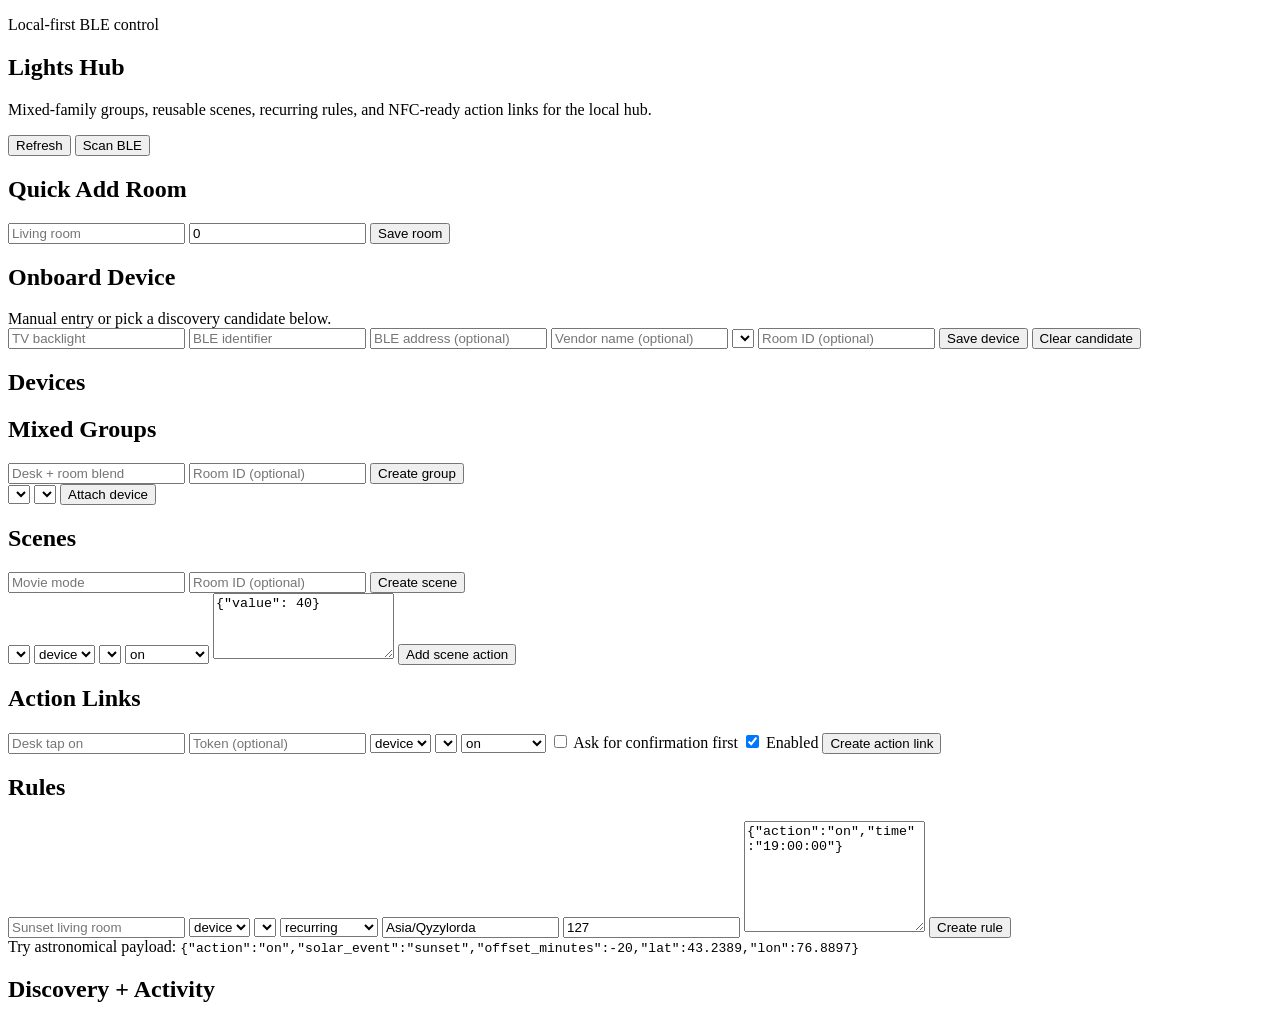
==== apps/web/static/index.html @ 70a79efd "feat: add mixed-family actions and local action links Co-authored-by: Rein Hard V <rein@dorozhk.in> " ====
<!doctype html>
<html lang="en">
  <head>
    <meta charset="UTF-8" />
    <meta name="viewport" content="width=device-width, initial-scale=1.0" />
    <title>Lights Hub</title>
    <link rel="stylesheet" href="/static/styles.css" />
  </head>
  <body>
    <main class="shell">
      <section class="hero card">
        <div>
          <p class="eyebrow">Local-first BLE control</p>
          <h1>Lights Hub</h1>
          <p class="muted">
            Mixed-family groups, reusable scenes, recurring rules, and NFC-ready action links for the local hub.
          </p>
        </div>
        <div class="hero-actions">
          <button id="refresh-all" class="button">Refresh</button>
          <button id="discover-devices" class="button button-secondary">Scan BLE</button>
        </div>
      </section>

      <section class="grid stats" id="dashboard-cards"></section>

      <section class="grid two-up">
        <article class="card">
          <h2>Quick Add Room</h2>
          <form id="room-form" class="stack">
            <input name="name" placeholder="Living room" required />
            <input name="sort_order" type="number" value="0" />
            <button class="button" type="submit">Save room</button>
          </form>
          <div id="rooms-list" class="list compact"></div>
        </article>

        <article class="card">
          <h2>Onboard Device</h2>
          <form id="device-form" class="stack">
            <div id="device-candidate-note" class="tip">Manual entry or pick a discovery candidate below.</div>
            <input name="name" placeholder="TV backlight" required />
            <input name="ble_identifier" placeholder="BLE identifier" required />
            <input name="ble_address" placeholder="BLE address (optional)" />
            <input name="vendor_name" placeholder="Vendor name (optional)" />
            <select name="family" id="device-family"></select>
            <input name="room_id" type="number" min="1" placeholder="Room ID (optional)" />
            <input name="meta_json" type="hidden" value="{}" />
            <button class="button" type="submit">Save device</button>
            <button id="clear-onboarding" class="button button-secondary" type="button">Clear candidate</button>
          </form>
        </article>
      </section>

      <section class="grid two-up">
        <article class="card">
          <h2>Devices</h2>
          <div id="devices-list" class="list"></div>
        </article>

        <article class="card">
          <h2>Mixed Groups</h2>
          <form id="group-form" class="stack inline-form">
            <input name="name" placeholder="Desk + room blend" required />
            <input name="room_id" type="number" min="1" placeholder="Room ID (optional)" />
            <button class="button" type="submit">Create group</button>
          </form>
          <form id="group-attach-form" class="stack inline-form">
            <select name="group_id" id="group-attach-group" required></select>
            <select name="device_id" id="group-attach-device" required></select>
            <button class="button button-secondary" type="submit">Attach device</button>
          </form>
          <div id="groups-list" class="list"></div>
        </article>
      </section>

      <section class="grid two-up">
        <article class="card">
          <h2>Scenes</h2>
          <form id="scene-form" class="stack inline-form">
            <input name="name" placeholder="Movie mode" required />
            <input name="room_id" type="number" min="1" placeholder="Room ID (optional)" />
            <button class="button" type="submit">Create scene</button>
          </form>
          <form id="scene-action-form" class="stack">
            <select name="scene_id" id="scene-action-scene" required></select>
            <select name="target_type" id="scene-target-type">
              <option value="device">device</option>
              <option value="group">group</option>
            </select>
            <select name="target_id" id="scene-target-id" required></select>
            <select name="action_type">
              <option value="on">on</option>
              <option value="off">off</option>
              <option value="brightness">brightness</option>
              <option value="color">color</option>
            </select>
            <textarea name="action_payload_json" rows="4">{"value": 40}</textarea>
            <button class="button button-secondary" type="submit">Add scene action</button>
          </form>
          <div id="scenes-list" class="list"></div>
        </article>

        <article class="card">
          <h2>Action Links</h2>
          <form id="action-link-form" class="stack">
            <input name="name" placeholder="Desk tap on" required />
            <input name="token" placeholder="Token (optional)" />
            <select name="target_type" id="action-link-target-type">
              <option value="device">device</option>
              <option value="group">group</option>
              <option value="scene">scene</option>
            </select>
            <select name="target_id" id="action-link-target-id" required></select>
            <select name="action_type" id="action-link-action-type">
              <option value="on">on</option>
              <option value="off">off</option>
              <option value="toggle">toggle</option>
              <option value="run_scene">run_scene</option>
            </select>
            <label class="checkbox-row">
              <input name="requires_confirmation" type="checkbox" />
              <span>Ask for confirmation first</span>
            </label>
            <label class="checkbox-row">
              <input name="is_enabled" type="checkbox" checked />
              <span>Enabled</span>
            </label>
            <button class="button" type="submit">Create action link</button>
          </form>
          <div id="action-links-list" class="list"></div>
        </article>
      </section>

      <section class="grid two-up">
        <article class="card">
          <h2>Rules</h2>
          <form id="rule-form" class="stack">
            <input name="name" placeholder="Sunset living room" required />
            <select name="target_type" id="rule-target-type">
              <option value="device">device</option>
              <option value="group">group</option>
              <option value="scene">scene</option>
            </select>
            <select name="target_id" id="rule-target-id" required></select>
            <select name="rule_type">
              <option value="recurring">recurring</option>
              <option value="astronomical">astronomical</option>
              <option value="once">once</option>
              <option value="delay">delay</option>
            </select>
            <input name="timezone" value="Asia/Qyzylorda" required />
            <input name="days_of_week_mask" type="number" value="127" required />
            <textarea name="payload_json" rows="7">{"action":"on","time":"19:00:00"}</textarea>
            <button class="button" type="submit">Create rule</button>
          </form>
          <div class="tip">
            Try astronomical payload:
            <code>{"action":"on","solar_event":"sunset","offset_minutes":-20,"lat":43.2389,"lon":76.8897}</code>
          </div>
          <div id="rules-list" class="list"></div>
        </article>

        <article class="card">
          <h2>Discovery + Activity</h2>
          <div id="discovery-list" class="list"></div>
          <div id="upcoming-list" class="list compact"></div>
          <div id="failures-list" class="list compact"></div>
        </article>
      </section>
    </main>

    <template id="device-card-template">
      <article class="item">
        <div class="item-main"></div>
        <div class="item-actions">
          <button data-action="on" class="button button-small">On</button>
          <button data-action="off" class="button button-small button-secondary">Off</button>
        </div>
        <div class="device-control-grid">
          <label>
            <span>Brightness</span>
            <input data-field="brightness" type="range" min="0" max="100" value="100" />
          </label>
          <button data-action="brightness" class="button button-small">Apply Brightness</button>
          <label>
            <span>Color</span>
            <input data-field="color" type="color" value="#ffffff" />
          </label>
          <button data-action="color" class="button button-small button-ghost">Apply Color</button>
        </div>
      </article>
    </template>

    <script src="/static/app.js" type="module"></script>
  </body>
</html>
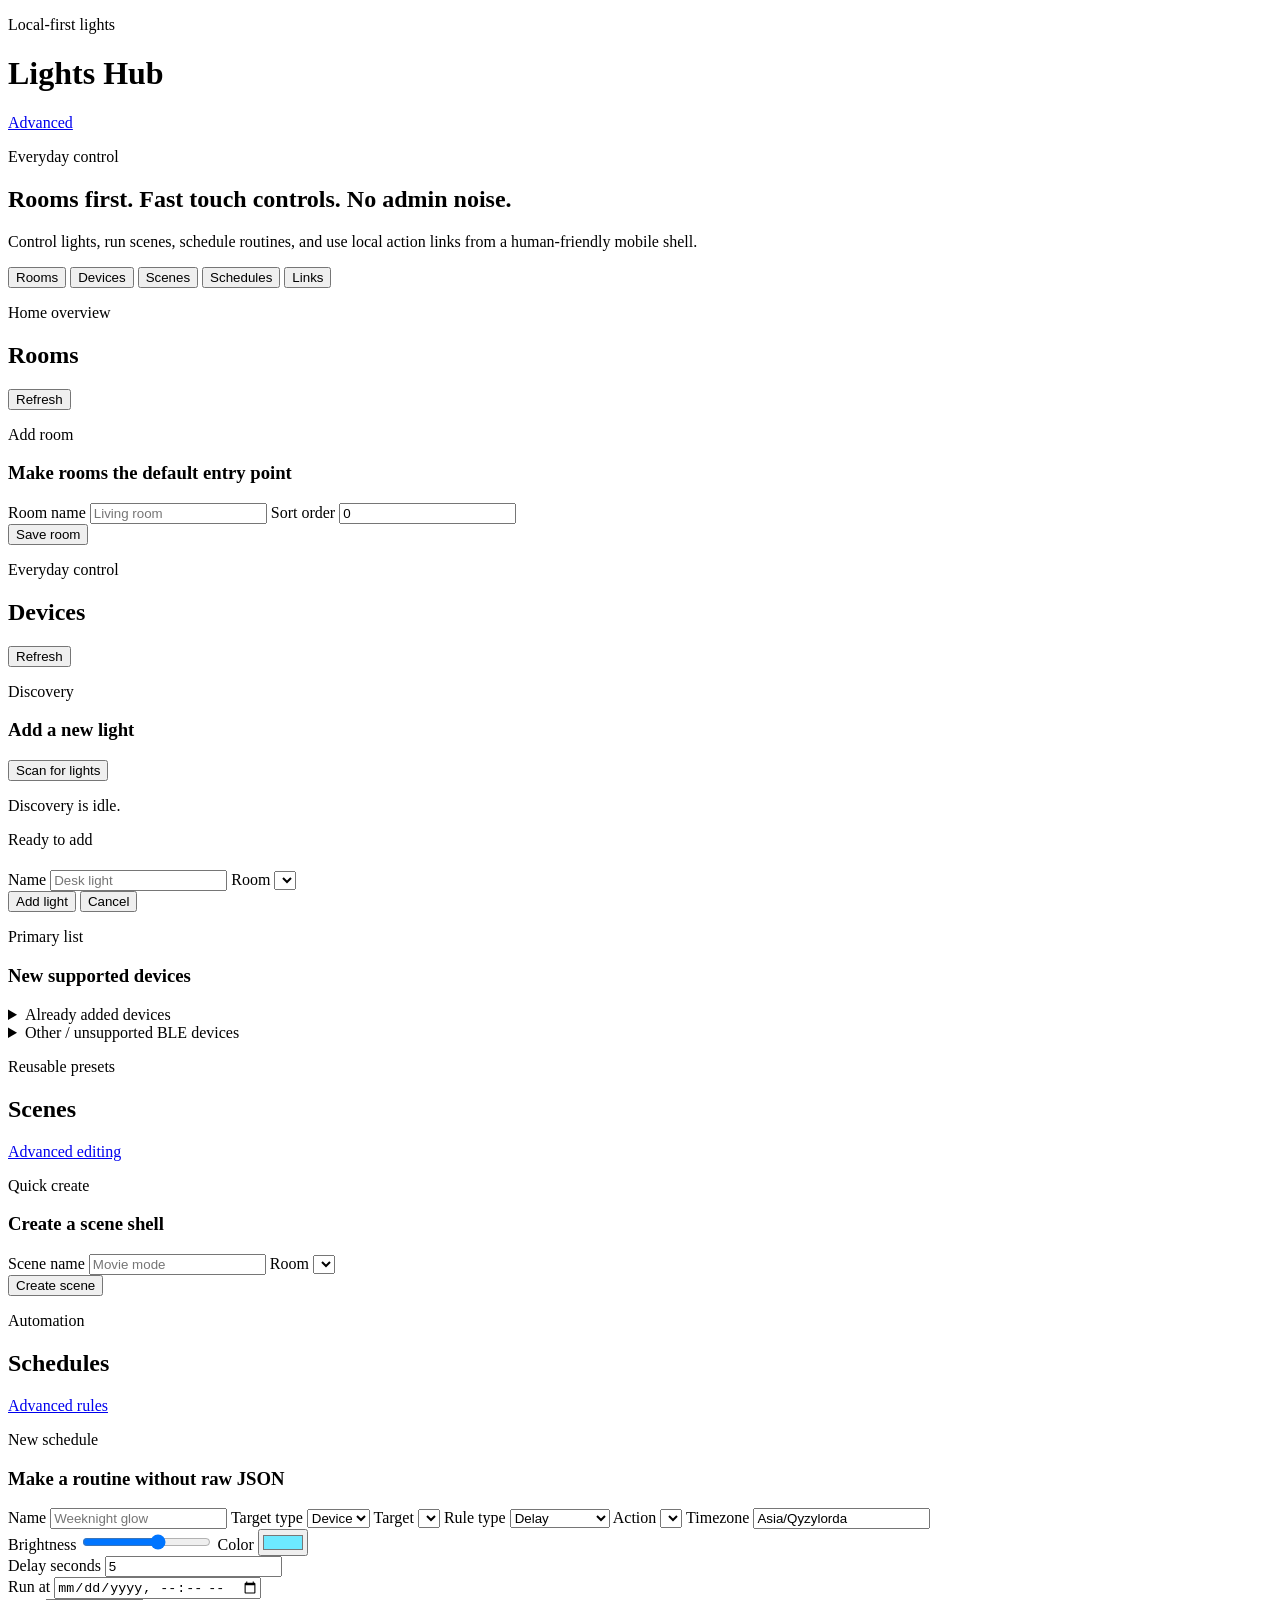
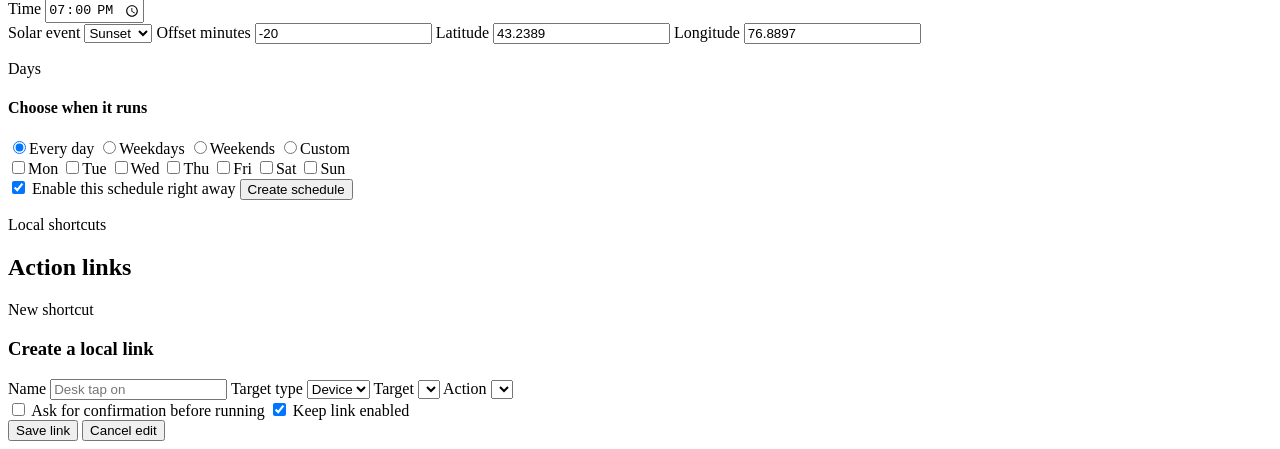
==== commit c6cf61fd: "feat: add human-first mobile shell Co-authored-by: Rein Hard V <rein@dorozhk.in> Co-authored-by: Bus" ====
--- a/apps/web/static/index.html
+++ b/apps/web/static/index.html
@@ -4,194 +4,367 @@
     <meta charset="UTF-8" />
     <meta name="viewport" content="width=device-width, initial-scale=1.0" />
     <title>Lights Hub</title>
-    <link rel="stylesheet" href="/static/styles.css" />
+    <link rel="stylesheet" href="/static/home.css" />
   </head>
   <body>
-    <main class="shell">
-      <section class="hero card">
+    <main class="app-shell">
+      <header class="topbar">
         <div>
-          <p class="eyebrow">Local-first BLE control</p>
+          <p class="topbar-kicker">Local-first lights</p>
           <h1>Lights Hub</h1>
-          <p class="muted">
-            Mixed-family groups, reusable scenes, recurring rules, and NFC-ready action links for the local hub.
+        </div>
+        <a class="advanced-link" href="/advanced">Advanced</a>
+      </header>
+
+      <section class="hero-panel">
+        <div>
+          <p class="hero-label">Everyday control</p>
+          <h2>Rooms first. Fast touch controls. No admin noise.</h2>
+          <p class="hero-copy">
+            Control lights, run scenes, schedule routines, and use local action links from a human-friendly mobile shell.
           </p>
         </div>
-        <div class="hero-actions">
-          <button id="refresh-all" class="button">Refresh</button>
-          <button id="discover-devices" class="button button-secondary">Scan BLE</button>
-        </div>
-      </section>
-
-      <section class="grid stats" id="dashboard-cards"></section>
-
-      <section class="grid two-up">
-        <article class="card">
-          <h2>Quick Add Room</h2>
-          <form id="room-form" class="stack">
-            <input name="name" placeholder="Living room" required />
-            <input name="sort_order" type="number" value="0" />
-            <button class="button" type="submit">Save room</button>
-          </form>
-          <div id="rooms-list" class="list compact"></div>
-        </article>
-
-        <article class="card">
-          <h2>Onboard Device</h2>
-          <form id="device-form" class="stack">
-            <div id="device-candidate-note" class="tip">Manual entry or pick a discovery candidate below.</div>
-            <input name="name" placeholder="TV backlight" required />
-            <input name="ble_identifier" placeholder="BLE identifier" required />
-            <input name="ble_address" placeholder="BLE address (optional)" />
-            <input name="vendor_name" placeholder="Vendor name (optional)" />
-            <select name="family" id="device-family"></select>
-            <input name="room_id" type="number" min="1" placeholder="Room ID (optional)" />
-            <input name="meta_json" type="hidden" value="{}" />
-            <button class="button" type="submit">Save device</button>
-            <button id="clear-onboarding" class="button button-secondary" type="button">Clear candidate</button>
-          </form>
-        </article>
-      </section>
-
-      <section class="grid two-up">
-        <article class="card">
-          <h2>Devices</h2>
-          <div id="devices-list" class="list"></div>
-        </article>
-
-        <article class="card">
-          <h2>Mixed Groups</h2>
-          <form id="group-form" class="stack inline-form">
-            <input name="name" placeholder="Desk + room blend" required />
-            <input name="room_id" type="number" min="1" placeholder="Room ID (optional)" />
-            <button class="button" type="submit">Create group</button>
-          </form>
-          <form id="group-attach-form" class="stack inline-form">
-            <select name="group_id" id="group-attach-group" required></select>
-            <select name="device_id" id="group-attach-device" required></select>
-            <button class="button button-secondary" type="submit">Attach device</button>
-          </form>
-          <div id="groups-list" class="list"></div>
-        </article>
-      </section>
-
-      <section class="grid two-up">
-        <article class="card">
-          <h2>Scenes</h2>
-          <form id="scene-form" class="stack inline-form">
-            <input name="name" placeholder="Movie mode" required />
-            <input name="room_id" type="number" min="1" placeholder="Room ID (optional)" />
-            <button class="button" type="submit">Create scene</button>
-          </form>
-          <form id="scene-action-form" class="stack">
-            <select name="scene_id" id="scene-action-scene" required></select>
-            <select name="target_type" id="scene-target-type">
-              <option value="device">device</option>
-              <option value="group">group</option>
-            </select>
-            <select name="target_id" id="scene-target-id" required></select>
-            <select name="action_type">
-              <option value="on">on</option>
-              <option value="off">off</option>
-              <option value="brightness">brightness</option>
-              <option value="color">color</option>
-            </select>
-            <textarea name="action_payload_json" rows="4">{"value": 40}</textarea>
-            <button class="button button-secondary" type="submit">Add scene action</button>
-          </form>
-          <div id="scenes-list" class="list"></div>
-        </article>
-
-        <article class="card">
-          <h2>Action Links</h2>
-          <form id="action-link-form" class="stack">
-            <input name="name" placeholder="Desk tap on" required />
-            <input name="token" placeholder="Token (optional)" />
-            <select name="target_type" id="action-link-target-type">
-              <option value="device">device</option>
-              <option value="group">group</option>
-              <option value="scene">scene</option>
-            </select>
-            <select name="target_id" id="action-link-target-id" required></select>
-            <select name="action_type" id="action-link-action-type">
-              <option value="on">on</option>
-              <option value="off">off</option>
-              <option value="toggle">toggle</option>
-              <option value="run_scene">run_scene</option>
-            </select>
-            <label class="checkbox-row">
-              <input name="requires_confirmation" type="checkbox" />
-              <span>Ask for confirmation first</span>
-            </label>
-            <label class="checkbox-row">
-              <input name="is_enabled" type="checkbox" checked />
-              <span>Enabled</span>
-            </label>
-            <button class="button" type="submit">Create action link</button>
-          </form>
-          <div id="action-links-list" class="list"></div>
-        </article>
-      </section>
-
-      <section class="grid two-up">
-        <article class="card">
-          <h2>Rules</h2>
-          <form id="rule-form" class="stack">
-            <input name="name" placeholder="Sunset living room" required />
-            <select name="target_type" id="rule-target-type">
-              <option value="device">device</option>
-              <option value="group">group</option>
-              <option value="scene">scene</option>
-            </select>
-            <select name="target_id" id="rule-target-id" required></select>
-            <select name="rule_type">
-              <option value="recurring">recurring</option>
-              <option value="astronomical">astronomical</option>
-              <option value="once">once</option>
-              <option value="delay">delay</option>
-            </select>
-            <input name="timezone" value="Asia/Qyzylorda" required />
-            <input name="days_of_week_mask" type="number" value="127" required />
-            <textarea name="payload_json" rows="7">{"action":"on","time":"19:00:00"}</textarea>
-            <button class="button" type="submit">Create rule</button>
-          </form>
-          <div class="tip">
-            Try astronomical payload:
-            <code>{"action":"on","solar_event":"sunset","offset_minutes":-20,"lat":43.2389,"lon":76.8897}</code>
-          </div>
-          <div id="rules-list" class="list"></div>
-        </article>
-
-        <article class="card">
-          <h2>Discovery + Activity</h2>
-          <div id="discovery-list" class="list"></div>
-          <div id="upcoming-list" class="list compact"></div>
-          <div id="failures-list" class="list compact"></div>
-        </article>
+        <div class="hero-stats" id="hero-stats"></div>
+      </section>
+
+      <nav class="tabbar" aria-label="Primary">
+        <button class="tabbar-button is-active" data-view="rooms">Rooms</button>
+        <button class="tabbar-button" data-view="devices">Devices</button>
+        <button class="tabbar-button" data-view="scenes">Scenes</button>
+        <button class="tabbar-button" data-view="schedules">Schedules</button>
+        <button class="tabbar-button" data-view="links">Links</button>
+      </nav>
+
+      <section class="view is-active" data-view-panel="rooms">
+        <div class="section-heading">
+          <div>
+            <p class="section-kicker">Home overview</p>
+            <h2>Rooms</h2>
+          </div>
+          <button id="rooms-refresh" class="pill-button">Refresh</button>
+        </div>
+
+        <form id="room-form" class="card form-card compact-form">
+          <div>
+            <p class="section-kicker">Add room</p>
+            <h3>Make rooms the default entry point</h3>
+          </div>
+          <div class="field-grid">
+            <label class="field">
+              <span>Room name</span>
+              <input name="name" placeholder="Living room" required />
+            </label>
+            <label class="field">
+              <span>Sort order</span>
+              <input name="sort_order" type="number" value="0" />
+            </label>
+          </div>
+          <button class="primary-button" type="submit">Save room</button>
+        </form>
+
+        <div id="rooms-grid" class="room-grid"></div>
+
+        <section id="room-detail" class="card detail-panel is-hidden">
+          <div id="room-detail-body"></div>
+        </section>
+      </section>
+
+      <section class="view" data-view-panel="devices">
+        <div class="section-heading">
+          <div>
+            <p class="section-kicker">Everyday control</p>
+            <h2>Devices</h2>
+          </div>
+          <button id="devices-refresh" class="pill-button">Refresh</button>
+        </div>
+
+        <section class="card onboarding-card">
+          <div class="split-heading">
+            <div>
+              <p class="section-kicker">Discovery</p>
+              <h3>Add a new light</h3>
+            </div>
+            <button id="discover-devices" class="primary-button" type="button">Scan for lights</button>
+          </div>
+          <p id="discovery-status" class="body-copy muted">Discovery is idle.</p>
+
+          <div id="candidate-onboarding" class="candidate-onboarding is-hidden">
+            <div class="candidate-badge">Ready to add</div>
+            <h4 id="candidate-title"></h4>
+            <p id="candidate-subtitle" class="muted"></p>
+            <form id="device-form" class="compact-form">
+              <div class="field-grid">
+                <label class="field">
+                  <span>Name</span>
+                  <input name="name" placeholder="Desk light" required />
+                </label>
+                <label class="field">
+                  <span>Room</span>
+                  <select name="room_id" id="device-room-select"></select>
+                </label>
+              </div>
+              <input name="family" type="hidden" />
+              <input name="ble_identifier" type="hidden" />
+              <input name="ble_address" type="hidden" />
+              <input name="vendor_name" type="hidden" />
+              <input name="meta_json" type="hidden" value="{}" />
+              <div class="inline-actions">
+                <button class="primary-button" type="submit">Add light</button>
+                <button id="clear-onboarding" class="ghost-button" type="button">Cancel</button>
+              </div>
+            </form>
+          </div>
+
+          <div class="discovery-columns">
+            <section class="discovery-section">
+              <div class="section-heading compact-heading">
+                <div>
+                  <p class="section-kicker">Primary list</p>
+                  <h3>New supported devices</h3>
+                </div>
+              </div>
+              <div id="discovery-supported" class="stack-list"></div>
+            </section>
+
+            <details class="discovery-section secondary-section">
+              <summary>Already added devices</summary>
+              <div id="discovery-existing" class="stack-list nested-list"></div>
+            </details>
+
+            <details class="discovery-section secondary-section">
+              <summary>Other / unsupported BLE devices</summary>
+              <div id="discovery-other" class="stack-list nested-list"></div>
+            </details>
+          </div>
+        </section>
+
+        <div id="devices-grid" class="device-grid"></div>
+      </section>
+
+      <section class="view" data-view-panel="scenes">
+        <div class="section-heading">
+          <div>
+            <p class="section-kicker">Reusable presets</p>
+            <h2>Scenes</h2>
+          </div>
+          <a class="pill-button subtle-link" href="/advanced">Advanced editing</a>
+        </div>
+
+        <form id="scene-form" class="card form-card compact-form">
+          <div>
+            <p class="section-kicker">Quick create</p>
+            <h3>Create a scene shell</h3>
+          </div>
+          <div class="field-grid">
+            <label class="field">
+              <span>Scene name</span>
+              <input name="name" placeholder="Movie mode" required />
+            </label>
+            <label class="field">
+              <span>Room</span>
+              <select name="room_id" id="scene-room-select"></select>
+            </label>
+          </div>
+          <button class="primary-button" type="submit">Create scene</button>
+        </form>
+
+        <div id="scenes-grid" class="scene-grid"></div>
+      </section>
+
+      <section class="view" data-view-panel="schedules">
+        <div class="section-heading">
+          <div>
+            <p class="section-kicker">Automation</p>
+            <h2>Schedules</h2>
+          </div>
+          <a class="pill-button subtle-link" href="/advanced">Advanced rules</a>
+        </div>
+
+        <form id="schedule-form" class="card form-card schedule-form">
+          <div>
+            <p class="section-kicker">New schedule</p>
+            <h3>Make a routine without raw JSON</h3>
+          </div>
+
+          <div class="field-grid">
+            <label class="field">
+              <span>Name</span>
+              <input name="name" placeholder="Weeknight glow" required />
+            </label>
+            <label class="field">
+              <span>Target type</span>
+              <select name="target_type" id="schedule-target-type">
+                <option value="device">Device</option>
+                <option value="group">Group</option>
+                <option value="scene">Scene</option>
+              </select>
+            </label>
+            <label class="field">
+              <span>Target</span>
+              <select name="target_id" id="schedule-target-id"></select>
+            </label>
+            <label class="field">
+              <span>Rule type</span>
+              <select name="rule_type" id="schedule-rule-type">
+                <option value="delay">Delay</option>
+                <option value="once">Once</option>
+                <option value="recurring">Recurring</option>
+                <option value="astronomical">Astronomical</option>
+              </select>
+            </label>
+            <label class="field">
+              <span>Action</span>
+              <select name="action" id="schedule-action"></select>
+            </label>
+            <label class="field">
+              <span>Timezone</span>
+              <input name="timezone" id="schedule-timezone" value="Asia/Qyzylorda" required />
+            </label>
+          </div>
+
+          <div class="field-grid" id="schedule-action-fields">
+            <label class="field is-hidden" data-action-field="brightness">
+              <span>Brightness</span>
+              <input name="brightness_value" type="range" min="0" max="100" value="60" />
+            </label>
+            <label class="field is-hidden" data-action-field="color">
+              <span>Color</span>
+              <input name="color_value" type="color" value="#6de9ff" />
+            </label>
+          </div>
+
+          <div class="field-grid" id="schedule-delay-fields">
+            <label class="field">
+              <span>Delay seconds</span>
+              <input name="delay_seconds" type="number" min="0" value="5" />
+            </label>
+          </div>
+
+          <div class="field-grid is-hidden" id="schedule-once-fields">
+            <label class="field">
+              <span>Run at</span>
+              <input name="run_at" type="datetime-local" />
+            </label>
+          </div>
+
+          <div class="field-grid is-hidden" id="schedule-recurring-fields">
+            <label class="field">
+              <span>Time</span>
+              <input name="recurring_time" type="time" value="19:00" />
+            </label>
+          </div>
+
+          <div class="field-grid is-hidden" id="schedule-astronomical-fields">
+            <label class="field">
+              <span>Solar event</span>
+              <select name="solar_event">
+                <option value="sunset">Sunset</option>
+                <option value="sunrise">Sunrise</option>
+              </select>
+            </label>
+            <label class="field">
+              <span>Offset minutes</span>
+              <input name="offset_minutes" type="number" value="-20" />
+            </label>
+            <label class="field">
+              <span>Latitude</span>
+              <input name="lat" type="number" step="0.0001" value="43.2389" />
+            </label>
+            <label class="field">
+              <span>Longitude</span>
+              <input name="lon" type="number" step="0.0001" value="76.8897" />
+            </label>
+          </div>
+
+          <div class="day-picker">
+            <div>
+              <p class="section-kicker">Days</p>
+              <h4>Choose when it runs</h4>
+            </div>
+            <div class="chip-group">
+              <label class="choice-chip"><input type="radio" name="day_mode" value="everyday" checked /><span>Every day</span></label>
+              <label class="choice-chip"><input type="radio" name="day_mode" value="weekdays" /><span>Weekdays</span></label>
+              <label class="choice-chip"><input type="radio" name="day_mode" value="weekends" /><span>Weekends</span></label>
+              <label class="choice-chip"><input type="radio" name="day_mode" value="custom" /><span>Custom</span></label>
+            </div>
+            <div id="custom-days" class="chip-group is-hidden">
+              <label class="choice-chip"><input type="checkbox" name="custom_day" value="mon" /><span>Mon</span></label>
+              <label class="choice-chip"><input type="checkbox" name="custom_day" value="tue" /><span>Tue</span></label>
+              <label class="choice-chip"><input type="checkbox" name="custom_day" value="wed" /><span>Wed</span></label>
+              <label class="choice-chip"><input type="checkbox" name="custom_day" value="thu" /><span>Thu</span></label>
+              <label class="choice-chip"><input type="checkbox" name="custom_day" value="fri" /><span>Fri</span></label>
+              <label class="choice-chip"><input type="checkbox" name="custom_day" value="sat" /><span>Sat</span></label>
+              <label class="choice-chip"><input type="checkbox" name="custom_day" value="sun" /><span>Sun</span></label>
+            </div>
+          </div>
+
+          <label class="toggle-row">
+            <input type="checkbox" name="is_enabled" checked />
+            <span>Enable this schedule right away</span>
+          </label>
+
+          <button class="primary-button" type="submit">Create schedule</button>
+        </form>
+
+        <div id="schedules-list" class="stack-list"></div>
+      </section>
+
+      <section class="view" data-view-panel="links">
+        <div class="section-heading">
+          <div>
+            <p class="section-kicker">Local shortcuts</p>
+            <h2>Action links</h2>
+          </div>
+        </div>
+
+        <form id="link-form" class="card form-card compact-form">
+          <div>
+            <p class="section-kicker" id="link-form-kicker">New shortcut</p>
+            <h3 id="link-form-title">Create a local link</h3>
+          </div>
+          <input name="link_id" type="hidden" />
+          <div class="field-grid">
+            <label class="field">
+              <span>Name</span>
+              <input name="name" placeholder="Desk tap on" required />
+            </label>
+            <label class="field">
+              <span>Target type</span>
+              <select name="target_type" id="link-target-type">
+                <option value="device">Device</option>
+                <option value="group">Group</option>
+                <option value="scene">Scene</option>
+              </select>
+            </label>
+            <label class="field">
+              <span>Target</span>
+              <select name="target_id" id="link-target-id"></select>
+            </label>
+            <label class="field">
+              <span>Action</span>
+              <select name="action_type" id="link-action-type"></select>
+            </label>
+          </div>
+          <div class="field-grid">
+            <label class="toggle-row">
+              <input type="checkbox" name="requires_confirmation" />
+              <span>Ask for confirmation before running</span>
+            </label>
+            <label class="toggle-row">
+              <input type="checkbox" name="is_enabled" checked />
+              <span>Keep link enabled</span>
+            </label>
+          </div>
+          <div class="inline-actions">
+            <button class="primary-button" type="submit">Save link</button>
+            <button id="link-form-reset" class="ghost-button is-hidden" type="button">Cancel edit</button>
+          </div>
+        </form>
+
+        <div id="links-list" class="stack-list"></div>
       </section>
     </main>
 
-    <template id="device-card-template">
-      <article class="item">
-        <div class="item-main"></div>
-        <div class="item-actions">
-          <button data-action="on" class="button button-small">On</button>
-          <button data-action="off" class="button button-small button-secondary">Off</button>
-        </div>
-        <div class="device-control-grid">
-          <label>
-            <span>Brightness</span>
-            <input data-field="brightness" type="range" min="0" max="100" value="100" />
-          </label>
-          <button data-action="brightness" class="button button-small">Apply Brightness</button>
-          <label>
-            <span>Color</span>
-            <input data-field="color" type="color" value="#ffffff" />
-          </label>
-          <button data-action="color" class="button button-small button-ghost">Apply Color</button>
-        </div>
-      </article>
-    </template>
-
-    <script src="/static/app.js" type="module"></script>
+    <script src="/static/home.js" type="module"></script>
   </body>
 </html>
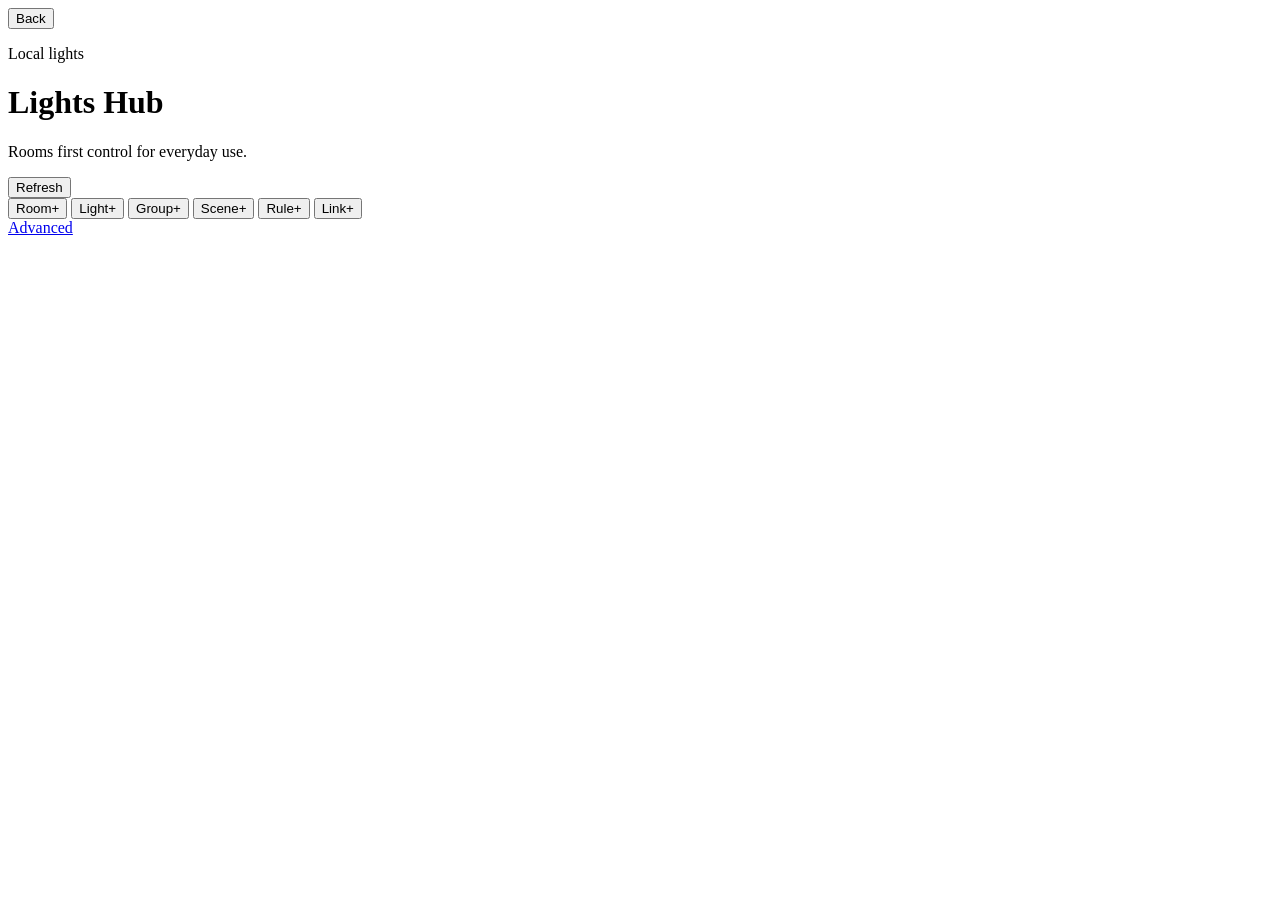
==== commit e005bc25: "feat: refine mobile shell and editing flows Co-authored-by: Rein Hard V <rein@dorozhk.in> Co-authore" ====
--- a/apps/web/static/index.html
+++ b/apps/web/static/index.html
@@ -8,361 +8,32 @@
   </head>
   <body>
     <main class="app-shell">
-      <header class="topbar">
-        <div>
-          <p class="topbar-kicker">Local-first lights</p>
-          <h1>Lights Hub</h1>
+      <header class="app-topbar">
+        <button id="back-button" class="icon-button is-hidden" type="button" aria-label="Go back">Back</button>
+        <div class="title-block">
+          <p id="page-kicker" class="topbar-kicker">Local lights</p>
+          <h1 id="page-title">Lights Hub</h1>
+          <p id="page-subtitle" class="topbar-copy">Rooms first control for everyday use.</p>
         </div>
-        <a class="advanced-link" href="/advanced">Advanced</a>
+        <button id="refresh-button" class="pill-button" type="button">Refresh</button>
       </header>
 
-      <section class="hero-panel">
-        <div>
-          <p class="hero-label">Everyday control</p>
-          <h2>Rooms first. Fast touch controls. No admin noise.</h2>
-          <p class="hero-copy">
-            Control lights, run scenes, schedule routines, and use local action links from a human-friendly mobile shell.
-          </p>
-        </div>
-        <div class="hero-stats" id="hero-stats"></div>
-      </section>
+      <div id="toast" class="toast is-hidden" role="status" aria-live="polite"></div>
 
-      <nav class="tabbar" aria-label="Primary">
-        <button class="tabbar-button is-active" data-view="rooms">Rooms</button>
-        <button class="tabbar-button" data-view="devices">Devices</button>
-        <button class="tabbar-button" data-view="scenes">Scenes</button>
-        <button class="tabbar-button" data-view="schedules">Schedules</button>
-        <button class="tabbar-button" data-view="links">Links</button>
+      <section id="screen-content" class="screen-frame"></section>
+
+      <nav class="add-dock" aria-label="Quick add">
+        <button class="dock-button" data-add-screen="add-room" type="button">Room+</button>
+        <button class="dock-button" data-add-screen="add-device" type="button">Light+</button>
+        <button class="dock-button" data-add-screen="add-group" type="button">Group+</button>
+        <button class="dock-button" data-add-screen="add-scene" type="button">Scene+</button>
+        <button class="dock-button" data-add-screen="add-schedule" type="button">Rule+</button>
+        <button class="dock-button" data-add-screen="add-link" type="button">Link+</button>
       </nav>
 
-      <section class="view is-active" data-view-panel="rooms">
-        <div class="section-heading">
-          <div>
-            <p class="section-kicker">Home overview</p>
-            <h2>Rooms</h2>
-          </div>
-          <button id="rooms-refresh" class="pill-button">Refresh</button>
-        </div>
-
-        <form id="room-form" class="card form-card compact-form">
-          <div>
-            <p class="section-kicker">Add room</p>
-            <h3>Make rooms the default entry point</h3>
-          </div>
-          <div class="field-grid">
-            <label class="field">
-              <span>Room name</span>
-              <input name="name" placeholder="Living room" required />
-            </label>
-            <label class="field">
-              <span>Sort order</span>
-              <input name="sort_order" type="number" value="0" />
-            </label>
-          </div>
-          <button class="primary-button" type="submit">Save room</button>
-        </form>
-
-        <div id="rooms-grid" class="room-grid"></div>
-
-        <section id="room-detail" class="card detail-panel is-hidden">
-          <div id="room-detail-body"></div>
-        </section>
-      </section>
-
-      <section class="view" data-view-panel="devices">
-        <div class="section-heading">
-          <div>
-            <p class="section-kicker">Everyday control</p>
-            <h2>Devices</h2>
-          </div>
-          <button id="devices-refresh" class="pill-button">Refresh</button>
-        </div>
-
-        <section class="card onboarding-card">
-          <div class="split-heading">
-            <div>
-              <p class="section-kicker">Discovery</p>
-              <h3>Add a new light</h3>
-            </div>
-            <button id="discover-devices" class="primary-button" type="button">Scan for lights</button>
-          </div>
-          <p id="discovery-status" class="body-copy muted">Discovery is idle.</p>
-
-          <div id="candidate-onboarding" class="candidate-onboarding is-hidden">
-            <div class="candidate-badge">Ready to add</div>
-            <h4 id="candidate-title"></h4>
-            <p id="candidate-subtitle" class="muted"></p>
-            <form id="device-form" class="compact-form">
-              <div class="field-grid">
-                <label class="field">
-                  <span>Name</span>
-                  <input name="name" placeholder="Desk light" required />
-                </label>
-                <label class="field">
-                  <span>Room</span>
-                  <select name="room_id" id="device-room-select"></select>
-                </label>
-              </div>
-              <input name="family" type="hidden" />
-              <input name="ble_identifier" type="hidden" />
-              <input name="ble_address" type="hidden" />
-              <input name="vendor_name" type="hidden" />
-              <input name="meta_json" type="hidden" value="{}" />
-              <div class="inline-actions">
-                <button class="primary-button" type="submit">Add light</button>
-                <button id="clear-onboarding" class="ghost-button" type="button">Cancel</button>
-              </div>
-            </form>
-          </div>
-
-          <div class="discovery-columns">
-            <section class="discovery-section">
-              <div class="section-heading compact-heading">
-                <div>
-                  <p class="section-kicker">Primary list</p>
-                  <h3>New supported devices</h3>
-                </div>
-              </div>
-              <div id="discovery-supported" class="stack-list"></div>
-            </section>
-
-            <details class="discovery-section secondary-section">
-              <summary>Already added devices</summary>
-              <div id="discovery-existing" class="stack-list nested-list"></div>
-            </details>
-
-            <details class="discovery-section secondary-section">
-              <summary>Other / unsupported BLE devices</summary>
-              <div id="discovery-other" class="stack-list nested-list"></div>
-            </details>
-          </div>
-        </section>
-
-        <div id="devices-grid" class="device-grid"></div>
-      </section>
-
-      <section class="view" data-view-panel="scenes">
-        <div class="section-heading">
-          <div>
-            <p class="section-kicker">Reusable presets</p>
-            <h2>Scenes</h2>
-          </div>
-          <a class="pill-button subtle-link" href="/advanced">Advanced editing</a>
-        </div>
-
-        <form id="scene-form" class="card form-card compact-form">
-          <div>
-            <p class="section-kicker">Quick create</p>
-            <h3>Create a scene shell</h3>
-          </div>
-          <div class="field-grid">
-            <label class="field">
-              <span>Scene name</span>
-              <input name="name" placeholder="Movie mode" required />
-            </label>
-            <label class="field">
-              <span>Room</span>
-              <select name="room_id" id="scene-room-select"></select>
-            </label>
-          </div>
-          <button class="primary-button" type="submit">Create scene</button>
-        </form>
-
-        <div id="scenes-grid" class="scene-grid"></div>
-      </section>
-
-      <section class="view" data-view-panel="schedules">
-        <div class="section-heading">
-          <div>
-            <p class="section-kicker">Automation</p>
-            <h2>Schedules</h2>
-          </div>
-          <a class="pill-button subtle-link" href="/advanced">Advanced rules</a>
-        </div>
-
-        <form id="schedule-form" class="card form-card schedule-form">
-          <div>
-            <p class="section-kicker">New schedule</p>
-            <h3>Make a routine without raw JSON</h3>
-          </div>
-
-          <div class="field-grid">
-            <label class="field">
-              <span>Name</span>
-              <input name="name" placeholder="Weeknight glow" required />
-            </label>
-            <label class="field">
-              <span>Target type</span>
-              <select name="target_type" id="schedule-target-type">
-                <option value="device">Device</option>
-                <option value="group">Group</option>
-                <option value="scene">Scene</option>
-              </select>
-            </label>
-            <label class="field">
-              <span>Target</span>
-              <select name="target_id" id="schedule-target-id"></select>
-            </label>
-            <label class="field">
-              <span>Rule type</span>
-              <select name="rule_type" id="schedule-rule-type">
-                <option value="delay">Delay</option>
-                <option value="once">Once</option>
-                <option value="recurring">Recurring</option>
-                <option value="astronomical">Astronomical</option>
-              </select>
-            </label>
-            <label class="field">
-              <span>Action</span>
-              <select name="action" id="schedule-action"></select>
-            </label>
-            <label class="field">
-              <span>Timezone</span>
-              <input name="timezone" id="schedule-timezone" value="Asia/Qyzylorda" required />
-            </label>
-          </div>
-
-          <div class="field-grid" id="schedule-action-fields">
-            <label class="field is-hidden" data-action-field="brightness">
-              <span>Brightness</span>
-              <input name="brightness_value" type="range" min="0" max="100" value="60" />
-            </label>
-            <label class="field is-hidden" data-action-field="color">
-              <span>Color</span>
-              <input name="color_value" type="color" value="#6de9ff" />
-            </label>
-          </div>
-
-          <div class="field-grid" id="schedule-delay-fields">
-            <label class="field">
-              <span>Delay seconds</span>
-              <input name="delay_seconds" type="number" min="0" value="5" />
-            </label>
-          </div>
-
-          <div class="field-grid is-hidden" id="schedule-once-fields">
-            <label class="field">
-              <span>Run at</span>
-              <input name="run_at" type="datetime-local" />
-            </label>
-          </div>
-
-          <div class="field-grid is-hidden" id="schedule-recurring-fields">
-            <label class="field">
-              <span>Time</span>
-              <input name="recurring_time" type="time" value="19:00" />
-            </label>
-          </div>
-
-          <div class="field-grid is-hidden" id="schedule-astronomical-fields">
-            <label class="field">
-              <span>Solar event</span>
-              <select name="solar_event">
-                <option value="sunset">Sunset</option>
-                <option value="sunrise">Sunrise</option>
-              </select>
-            </label>
-            <label class="field">
-              <span>Offset minutes</span>
-              <input name="offset_minutes" type="number" value="-20" />
-            </label>
-            <label class="field">
-              <span>Latitude</span>
-              <input name="lat" type="number" step="0.0001" value="43.2389" />
-            </label>
-            <label class="field">
-              <span>Longitude</span>
-              <input name="lon" type="number" step="0.0001" value="76.8897" />
-            </label>
-          </div>
-
-          <div class="day-picker">
-            <div>
-              <p class="section-kicker">Days</p>
-              <h4>Choose when it runs</h4>
-            </div>
-            <div class="chip-group">
-              <label class="choice-chip"><input type="radio" name="day_mode" value="everyday" checked /><span>Every day</span></label>
-              <label class="choice-chip"><input type="radio" name="day_mode" value="weekdays" /><span>Weekdays</span></label>
-              <label class="choice-chip"><input type="radio" name="day_mode" value="weekends" /><span>Weekends</span></label>
-              <label class="choice-chip"><input type="radio" name="day_mode" value="custom" /><span>Custom</span></label>
-            </div>
-            <div id="custom-days" class="chip-group is-hidden">
-              <label class="choice-chip"><input type="checkbox" name="custom_day" value="mon" /><span>Mon</span></label>
-              <label class="choice-chip"><input type="checkbox" name="custom_day" value="tue" /><span>Tue</span></label>
-              <label class="choice-chip"><input type="checkbox" name="custom_day" value="wed" /><span>Wed</span></label>
-              <label class="choice-chip"><input type="checkbox" name="custom_day" value="thu" /><span>Thu</span></label>
-              <label class="choice-chip"><input type="checkbox" name="custom_day" value="fri" /><span>Fri</span></label>
-              <label class="choice-chip"><input type="checkbox" name="custom_day" value="sat" /><span>Sat</span></label>
-              <label class="choice-chip"><input type="checkbox" name="custom_day" value="sun" /><span>Sun</span></label>
-            </div>
-          </div>
-
-          <label class="toggle-row">
-            <input type="checkbox" name="is_enabled" checked />
-            <span>Enable this schedule right away</span>
-          </label>
-
-          <button class="primary-button" type="submit">Create schedule</button>
-        </form>
-
-        <div id="schedules-list" class="stack-list"></div>
-      </section>
-
-      <section class="view" data-view-panel="links">
-        <div class="section-heading">
-          <div>
-            <p class="section-kicker">Local shortcuts</p>
-            <h2>Action links</h2>
-          </div>
-        </div>
-
-        <form id="link-form" class="card form-card compact-form">
-          <div>
-            <p class="section-kicker" id="link-form-kicker">New shortcut</p>
-            <h3 id="link-form-title">Create a local link</h3>
-          </div>
-          <input name="link_id" type="hidden" />
-          <div class="field-grid">
-            <label class="field">
-              <span>Name</span>
-              <input name="name" placeholder="Desk tap on" required />
-            </label>
-            <label class="field">
-              <span>Target type</span>
-              <select name="target_type" id="link-target-type">
-                <option value="device">Device</option>
-                <option value="group">Group</option>
-                <option value="scene">Scene</option>
-              </select>
-            </label>
-            <label class="field">
-              <span>Target</span>
-              <select name="target_id" id="link-target-id"></select>
-            </label>
-            <label class="field">
-              <span>Action</span>
-              <select name="action_type" id="link-action-type"></select>
-            </label>
-          </div>
-          <div class="field-grid">
-            <label class="toggle-row">
-              <input type="checkbox" name="requires_confirmation" />
-              <span>Ask for confirmation before running</span>
-            </label>
-            <label class="toggle-row">
-              <input type="checkbox" name="is_enabled" checked />
-              <span>Keep link enabled</span>
-            </label>
-          </div>
-          <div class="inline-actions">
-            <button class="primary-button" type="submit">Save link</button>
-            <button id="link-form-reset" class="ghost-button is-hidden" type="button">Cancel edit</button>
-          </div>
-        </form>
-
-        <div id="links-list" class="stack-list"></div>
-      </section>
+      <footer class="app-footer">
+        <a class="footer-link" href="/advanced">Advanced</a>
+      </footer>
     </main>
 
     <script src="/static/home.js" type="module"></script>
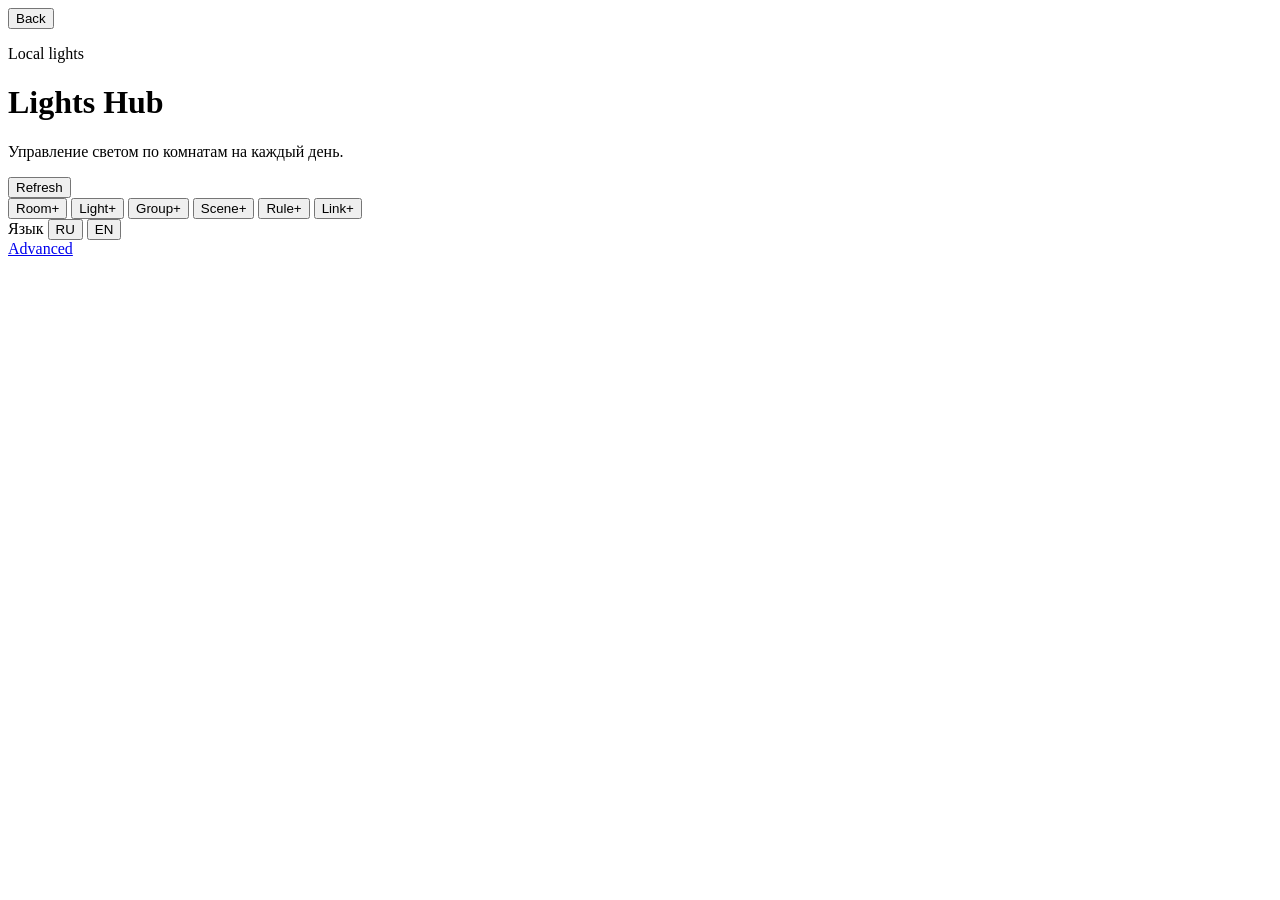
==== commit 32087771: "feat: localize shell and polish advanced theme Co-authored-by: Rein Hard V <rein@dorozhk.in> Co-auth" ====
--- a/apps/web/static/index.html
+++ b/apps/web/static/index.html
@@ -13,7 +13,7 @@
         <div class="title-block">
           <p id="page-kicker" class="topbar-kicker">Local lights</p>
           <h1 id="page-title">Lights Hub</h1>
-          <p id="page-subtitle" class="topbar-copy">Rooms first control for everyday use.</p>
+          <p id="page-subtitle" class="topbar-copy">Управление светом по комнатам на каждый день.</p>
         </div>
         <button id="refresh-button" class="pill-button" type="button">Refresh</button>
       </header>
@@ -32,6 +32,11 @@
       </nav>
 
       <footer class="app-footer">
+        <div class="footer-language">
+          <span class="footer-label">Язык</span>
+          <button class="footer-toggle is-active" data-locale="ru" type="button">RU</button>
+          <button class="footer-toggle" data-locale="en" type="button">EN</button>
+        </div>
         <a class="footer-link" href="/advanced">Advanced</a>
       </footer>
     </main>
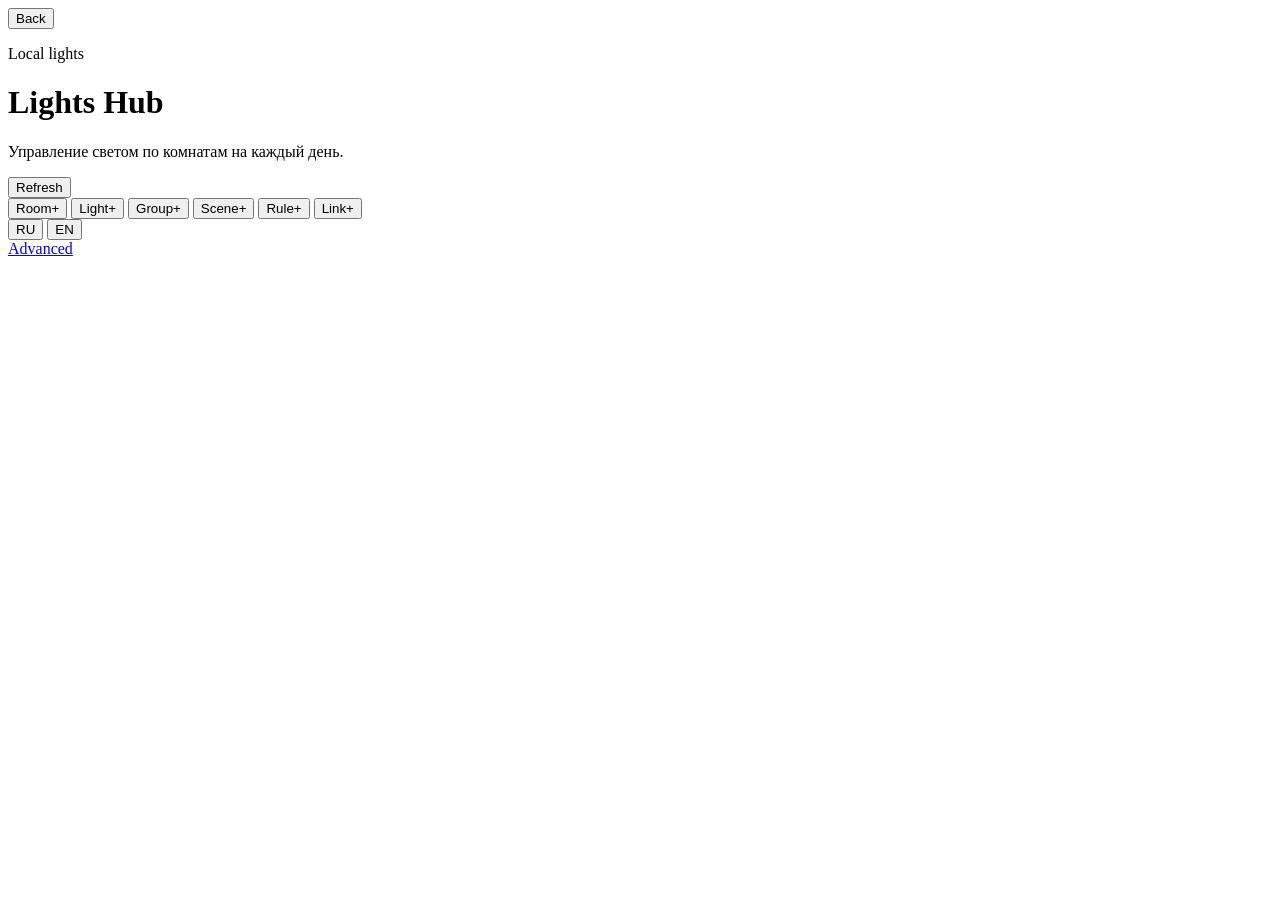
==== commit 7da6be6f: "fix: bust ui cache and tighten shell polish Co-authored-by: Rein Hard V <rein@dorozhk.in> Co-authore" ====
--- a/apps/web/static/index.html
+++ b/apps/web/static/index.html
@@ -4,7 +4,7 @@
     <meta charset="UTF-8" />
     <meta name="viewport" content="width=device-width, initial-scale=1.0" />
     <title>Lights Hub</title>
-    <link rel="stylesheet" href="/static/home.css" />
+    <link rel="stylesheet" href="/static/home.css?v=20260419c" />
   </head>
   <body>
     <main class="app-shell">
@@ -33,7 +33,6 @@
 
       <footer class="app-footer">
         <div class="footer-language">
-          <span class="footer-label">Язык</span>
           <button class="footer-toggle is-active" data-locale="ru" type="button">RU</button>
           <button class="footer-toggle" data-locale="en" type="button">EN</button>
         </div>
@@ -41,6 +40,6 @@
       </footer>
     </main>
 
-    <script src="/static/home.js" type="module"></script>
+    <script src="/static/home.js?v=20260419c" type="module"></script>
   </body>
 </html>
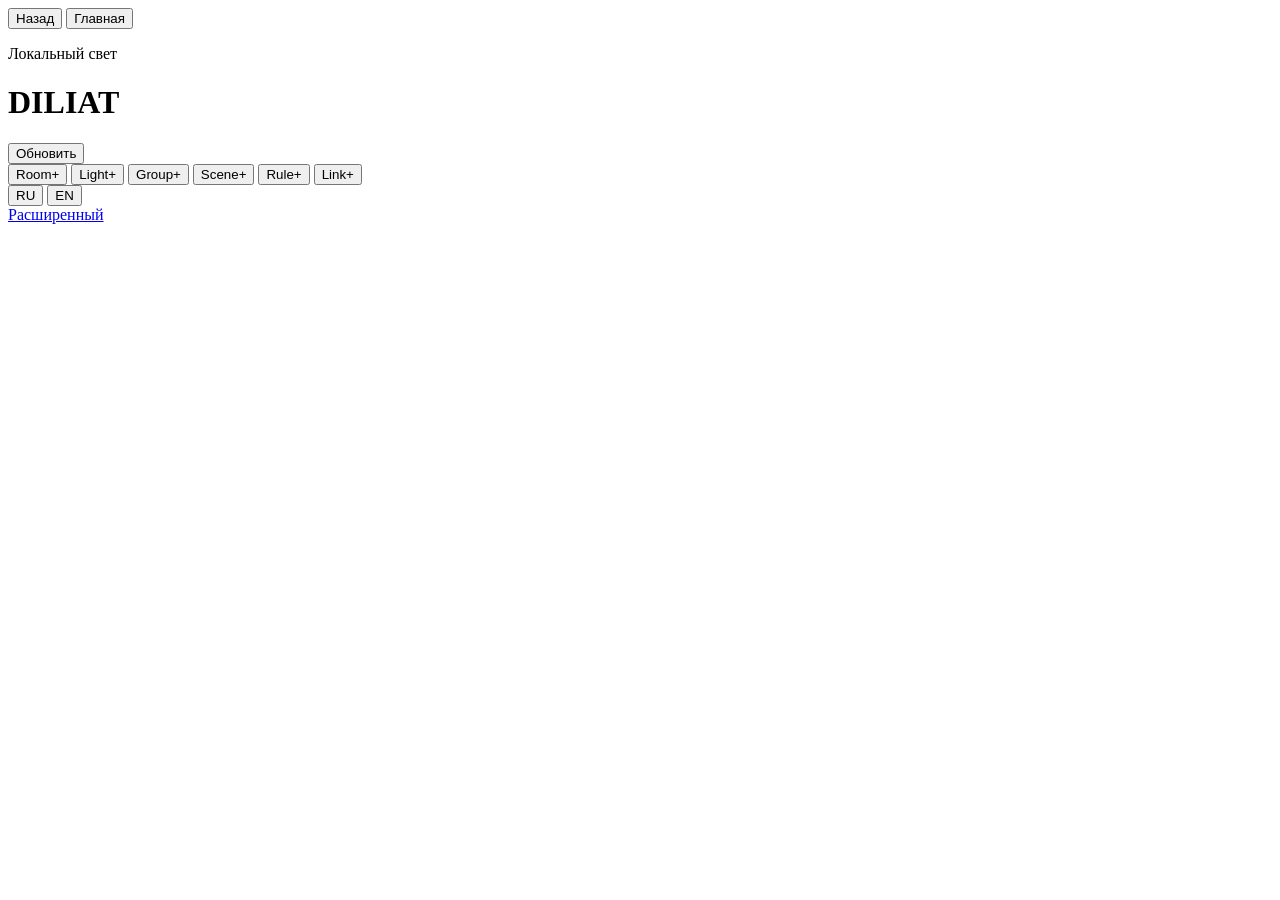
==== commit 3fd3405b: "fix: harden everyday ui localization and layout Co-authored-by: Rein Hard V <rein@dorozhk.in> Co-aut" ====
--- a/apps/web/static/index.html
+++ b/apps/web/static/index.html
@@ -3,19 +3,22 @@
   <head>
     <meta charset="UTF-8" />
     <meta name="viewport" content="width=device-width, initial-scale=1.0" />
-    <title>Lights Hub</title>
+    <title>DILIAT</title>
     <link rel="stylesheet" href="/static/home.css?v=20260419c" />
   </head>
   <body>
     <main class="app-shell">
       <header class="app-topbar">
-        <button id="back-button" class="icon-button is-hidden" type="button" aria-label="Go back">Back</button>
+        <div class="topbar-nav">
+          <button id="back-button" class="icon-button is-hidden" type="button" aria-label="Назад">Назад</button>
+          <button id="home-button" class="icon-button is-hidden" type="button" aria-label="Главная">Главная</button>
+        </div>
         <div class="title-block">
-          <p id="page-kicker" class="topbar-kicker">Local lights</p>
-          <h1 id="page-title">Lights Hub</h1>
-          <p id="page-subtitle" class="topbar-copy">Управление светом по комнатам на каждый день.</p>
+          <p id="page-kicker" class="topbar-kicker">Локальный свет</p>
+          <h1 id="page-title">DILIAT</h1>
+          <p id="page-subtitle" class="topbar-copy is-hidden"></p>
         </div>
-        <button id="refresh-button" class="pill-button" type="button">Refresh</button>
+        <button id="refresh-button" class="pill-button" type="button">Обновить</button>
       </header>
 
       <div id="toast" class="toast is-hidden" role="status" aria-live="polite"></div>
@@ -36,7 +39,7 @@
           <button class="footer-toggle is-active" data-locale="ru" type="button">RU</button>
           <button class="footer-toggle" data-locale="en" type="button">EN</button>
         </div>
-        <a class="footer-link" href="/advanced">Advanced</a>
+        <a class="footer-link" href="/advanced">Расширенный</a>
       </footer>
     </main>
 
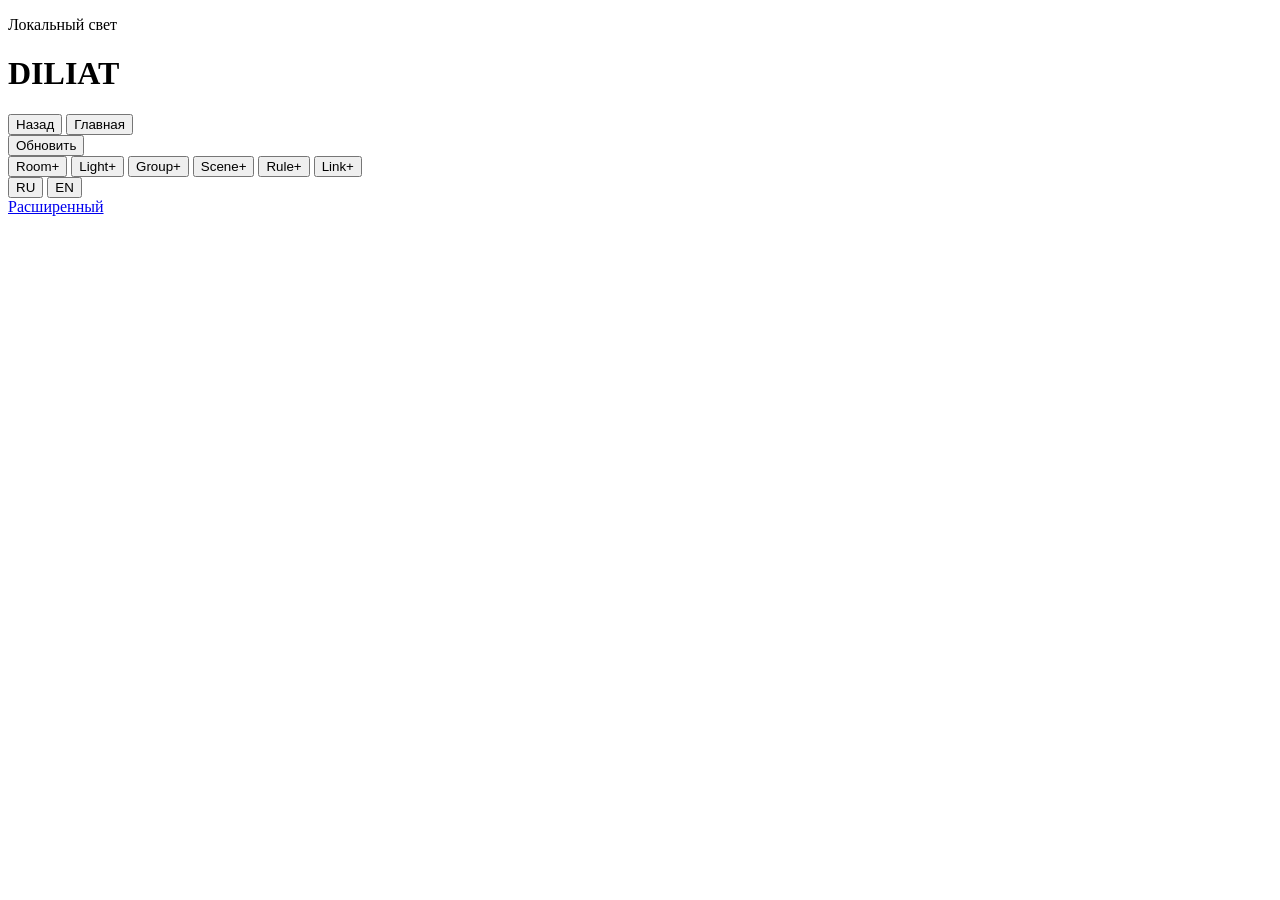
==== commit 8a885351: "fix: stabilize header and control card layout Co-authored-by: Rein Hard V <rein@dorozhk.in> Co-autho" ====
--- a/apps/web/static/index.html
+++ b/apps/web/static/index.html
@@ -9,14 +9,14 @@
   <body>
     <main class="app-shell">
       <header class="app-topbar">
-        <div class="topbar-nav">
-          <button id="back-button" class="icon-button is-hidden" type="button" aria-label="Назад">Назад</button>
-          <button id="home-button" class="icon-button is-hidden" type="button" aria-label="Главная">Главная</button>
-        </div>
         <div class="title-block">
           <p id="page-kicker" class="topbar-kicker">Локальный свет</p>
           <h1 id="page-title">DILIAT</h1>
           <p id="page-subtitle" class="topbar-copy is-hidden"></p>
+        </div>
+        <div class="topbar-nav">
+          <button id="back-button" class="icon-button is-inert" type="button" aria-label="Назад">Назад</button>
+          <button id="home-button" class="icon-button is-inert" type="button" aria-label="Главная">Главная</button>
         </div>
         <button id="refresh-button" class="pill-button" type="button">Обновить</button>
       </header>
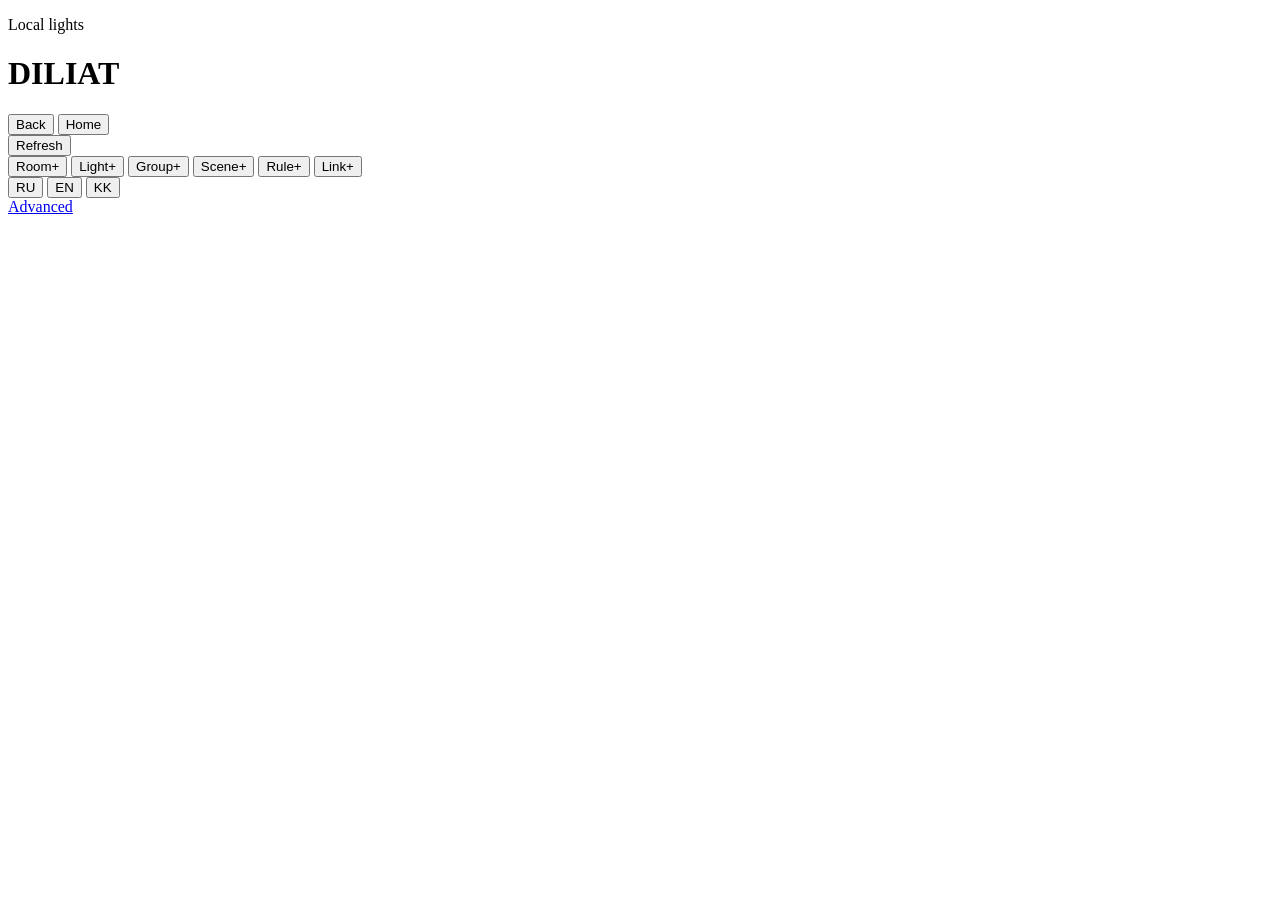
==== commit d6c4683c: "feat: normalize everyday ui localization Co-authored-by: Rein Hard V <rein@dorozhk.in> Co-authored-b" ====
--- a/apps/web/static/index.html
+++ b/apps/web/static/index.html
@@ -4,21 +4,21 @@
     <meta charset="UTF-8" />
     <meta name="viewport" content="width=device-width, initial-scale=1.0" />
     <title>DILIAT</title>
-    <link rel="stylesheet" href="/static/home.css?v=20260419c" />
+    <link rel="stylesheet" href="/static/home.css?v=20260516a" />
   </head>
   <body>
     <main class="app-shell">
       <header class="app-topbar">
         <div class="title-block">
-          <p id="page-kicker" class="topbar-kicker">Локальный свет</p>
+          <p id="page-kicker" class="topbar-kicker">Local lights</p>
           <h1 id="page-title">DILIAT</h1>
           <p id="page-subtitle" class="topbar-copy is-hidden"></p>
         </div>
         <div class="topbar-nav">
-          <button id="back-button" class="icon-button is-inert" type="button" aria-label="Назад">Назад</button>
-          <button id="home-button" class="icon-button is-inert" type="button" aria-label="Главная">Главная</button>
+          <button id="back-button" class="icon-button is-inert" type="button" aria-label="Back">Back</button>
+          <button id="home-button" class="icon-button is-inert" type="button" aria-label="Home">Home</button>
         </div>
-        <button id="refresh-button" class="pill-button" type="button">Обновить</button>
+        <button id="refresh-button" class="pill-button" type="button">Refresh</button>
       </header>
 
       <div id="toast" class="toast is-hidden" role="status" aria-live="polite"></div>
@@ -38,11 +38,12 @@
         <div class="footer-language">
           <button class="footer-toggle is-active" data-locale="ru" type="button">RU</button>
           <button class="footer-toggle" data-locale="en" type="button">EN</button>
+          <button class="footer-toggle" data-locale="kk" type="button">KK</button>
         </div>
-        <a class="footer-link" href="/advanced">Расширенный</a>
+        <a class="footer-link" href="/advanced">Advanced</a>
       </footer>
     </main>
 
-    <script src="/static/home.js?v=20260419c" type="module"></script>
+    <script src="/static/home.js?v=20260516a" type="module"></script>
   </body>
 </html>
